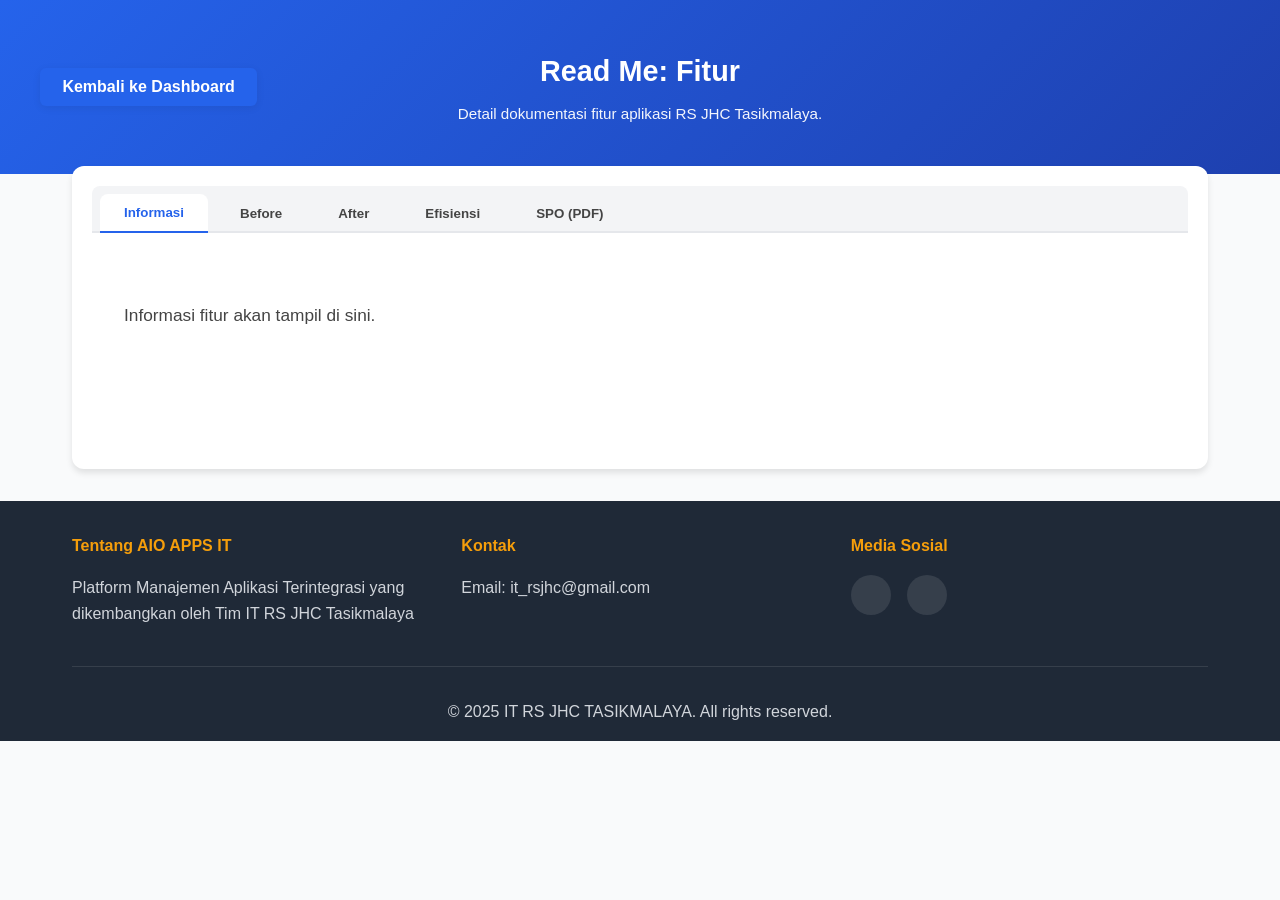
==== readme.html @ 883366b3 "readme html" ====
<!DOCTYPE html>
<html lang="id">
  <head>
    <meta charset="UTF-8" />
    <meta name="viewport" content="width=device-width, initial-scale=1.0" />
    <title>Read Me Fitur</title>
    <link rel="icon" type="image/png" href="assets/images/logo-IT.png" />
    <link rel="stylesheet" href="styles.css" />
    <style>
      .tab-content-inner {
        width: 100%;
        font-size: 1.08rem;
        line-height: 1.7;
        color: #444;
        margin-top: 1.2rem;
        text-align: left;
      }
      .tab-list {
        display: grid;
        grid-template-columns: 1fr;
        gap: 0.5rem;
        margin-top: 1.2rem;
        padding-left: 0;
      }
      .tab-list-item {
        display: flex;
        align-items: center;
        gap: 10px;
        font-size: 1.05rem;
      }
      .tab-list-item i {
        color: #2563eb;
        font-size: 1.2em;
      }
    </style>
  </head>
  <body>
    <!-- Hero Section -->
    <section class="hero" style="margin-bottom: 2rem">
      <div class="hero-content" style="max-width: 100%; width: 100%">
        <div class="readme-header-grid">
          <button
            onclick="window.location.href='index.html'"
            class="btn-dashboard"
          >
            Kembali ke Dashboard
          </button>
          <div class="readme-header-center">
            <h1 id="feature-title">Read Me</h1>
            <p id="feature-desc">
              Detail dokumentasi fitur aplikasi RS JHC Tasikmalaya.
            </p>
          </div>
          <div></div>
        </div>
      </div>
    </section>
    <div class="container" style="margin-top: -40px">
      <div
        class="feature-card"
        style="max-width: 100%; width: 100%; margin: 0 auto"
      >
        <div class="tab-container">
          <div class="tabs">
            <button class="tab active" onclick="showTab('informasi')">
              Informasi
            </button>
            <button class="tab" onclick="showTab('before')">Before</button>
            <button class="tab" onclick="showTab('after')">After</button>
            <button class="tab" onclick="showTab('efisiensi')">
              Efisiensi
            </button>
            <button class="tab" onclick="showTab('spo')">SPO (PDF)</button>
          </div>
          <div class="tab-content" id="tab-informasi">
            Informasi fitur akan tampil di sini.
          </div>
          <div class="tab-content" id="tab-before" style="display: none">
            Penjelasan kondisi sebelum fitur diimplementasikan.
          </div>
          <div class="tab-content" id="tab-after" style="display: none">
            Penjelasan kondisi setelah fitur diimplementasikan.
          </div>
          <div class="tab-content" id="tab-efisiensi" style="display: none">
            Penjelasan efisiensi yang didapatkan.
          </div>
          <div class="tab-content" id="tab-spo" style="display: none">
            <iframe
              class="pdf-viewer"
              id="spo-pdf"
              src=""
              type="application/pdf"
            ></iframe>
          </div>
        </div>
      </div>
    </div>
    <!-- Footer -->
    <footer class="footer" id="contact" style="margin-top: 2rem">
      <div class="container">
        <div class="footer-content">
          <div class="footer-section">
            <h4>Tentang AIO APPS IT</h4>
            <p>
              Platform Manajemen Aplikasi Terintegrasi yang dikembangkan oleh
              Tim IT RS JHC Tasikmalaya
            </p>
          </div>
          <div class="footer-section">
            <h4>Kontak</h4>
            <p>Email: it_rsjhc@gmail.com</p>
          </div>
          <div class="footer-section">
            <h4>Media Sosial</h4>
            <div class="social-icons">
              <a href="#"><i class="fab fa-facebook"></i></a>
              <a href="#"><i class="fab fa-twitter"></i></a>
            </div>
          </div>
        </div>
        <div class="footer-bottom">
          <p>&copy; 2025 IT RS JHC TASIKMALAYA. All rights reserved.</p>
        </div>
      </div>
    </footer>
    <script>
      // Tab logic
      function showTab(tab) {
        document
          .querySelectorAll(".tab")
          .forEach((btn) => btn.classList.remove("active"));
        document
          .querySelectorAll(".tab-content")
          .forEach((tc) => (tc.style.display = "none"));
        document
          .querySelector(".tab[onclick=\"showTab('" + tab + "')\"]")
          .classList.add("active");
        document.getElementById("tab-" + tab).style.display = "block";
      }

      // Data fitur
      const fiturData = {
        "Help Desk IT": {
          informasi:
            "Portal Help Desk IT adalah platform sentralisasi layanan teknologi informasi di RS Jantung Tasikmalaya. Portal ini mengelola seluruh permintaan dukungan teknis, insiden sistem, dan permintaan akses data. Sistem terintegrasi ini menjamin ketersediaan (availability) dan integritas data pada ekosistem SIMRS demi mendukung pelayanan klinis yang berkelanjutan.",
          informasiList: [
            "- Sentralisasi permintaan dukungan IT",
            "- Integrasi dengan ekosistem SIMRS",
            "- Menjamin availability & integritas data",
            "- Mendukung pelayanan klinis 24/7",
          ],
          before:
            "Sebelum standarisasi melalui sistem Help Desk, pelaporan gangguan IT belum terintegrasi secara sistemik. Akibatnya:",
          beforeList: [
            "- Akuntabilitas penanganan masalah rendah",
            "- Tidak ada pencatatan KPI (Response Time, Resolution Time)",
            "- Performa infrastruktur IT sulit dipantau",
            "- Evaluasi & audit internal menjadi terhambat",
          ],
          after: "Dengan implementasi sistem ticketing Help Desk:",
          afterList: [
            "- Seluruh alur kerja IT terdokumentasi digital & komprehensif",
            "- Kategorisasi masalah berdasarkan tingkat urgensi (SLA)",
            "- Penugasan personel otomatis & audit trail valid",
            "- Koordinasi antar unit lebih terukur, transparan, dan pasti",
          ],
          efisiensi:
            "Pemanfaatan sistem ini memberikan dampak signifikan pada efisiensi biaya operasional (OPEX):",
          efisiensiList: [
            "- Optimalisasi manajemen aset & pemeliharaan preventif",
            "- Waktu henti operasional (System Downtime) berkurang 50%",
            "- Produktivitas tenaga medis meningkat",
            "- Mendukung kebijakan paperless & efisiensi birokrasi",
          ],
          spo: "SPO HELPDESK.pdf",
        },
        KerBil: {
          informasi:
            "Kertas Billing - Kelola dan proses semua dokumen billing dengan mudah dan terorganisir.",
          before:
            "Proses billing dilakukan manual, rawan kesalahan dan kehilangan dokumen.",
          after: "Billing terdigitalisasi, mudah dilacak dan lebih aman.",
          efisiensi:
            "Mempercepat proses administrasi dan mengurangi human error.",
          spo: "SPO KERBIL.pdf",
        },
        APAR: {
          informasi:
            "Monitor dan kelola inventori APAR untuk keselamatan kerja.",
          before:
            "Inventarisasi APAR dilakukan manual dan tidak terpantau berkala.",
          after: "Data APAR terupdate otomatis dan mudah dipantau.",
          efisiensi: "Meningkatkan keselamatan kerja dan efisiensi monitoring.",
          spo: "SPO APAR.pdf",
        },
        "Code Blue": {
          informasi:
            "Pengumuman langsung dan panggilan code blue untuk koordinasi respon cepat di seluruh departemen rumah sakit.",
          before: "Koordinasi darurat lambat karena tidak ada sistem terpusat.",
          after:
            "Panggilan darurat terintegrasi dan cepat diterima seluruh tim.",
          efisiensi:
            "Menyelamatkan waktu kritis dalam penanganan kegawatdaruratan.",
          spo: "SPO CODE BLUE.pdf",
        },
        "Antrian Admisi": {
          informasi:
            "Kelola antrian pasien di bagian admisi dengan sistem manajemen antrian yang efisien.",
          before: "Antrian pasien tidak teratur dan sering terjadi penumpukan.",
          after: "Antrian lebih teratur, pasien terlayani lebih cepat.",
          efisiensi:
            "Mengurangi waktu tunggu pasien dan meningkatkan pelayanan.",
          spo: "SPO ANTRIAN ADMISI.pdf",
        },
        "Asset IT": {
          informasi:
            "Pantau dan kelola semua aset teknologi informasi, perangkat, dan lisensi software.",
          before: "Data aset IT tersebar dan sulit dipantau.",
          after: "Aset IT terdata rapi dan mudah dipantau.",
          efisiensi: "Memudahkan audit dan pengelolaan aset.",
          spo: "SPO ASSET IT.pdf",
        },
        "Cuti Broadcasting": {
          informasi:
            "Kelola jadwal cuti karyawan dan siarkan informasi penting ke seluruh organisasi.",
          before: "Informasi cuti tidak tersampaikan ke seluruh tim.",
          after: "Semua staf mendapat info cuti secara real-time.",
          efisiensi: "Mengurangi miskomunikasi dan meningkatkan koordinasi.",
          spo: "SPO CUTI BROADCASTING.pdf",
        },
        KESIA: {
          informasi: "Aplikasi SIMRS untuk pelayanan pasien rumah sakit.",
          before: "Pencatatan medis manual dan rawan kehilangan data.",
          after: "Data pasien terintegrasi dan mudah diakses.",
          efisiensi: "Meningkatkan efisiensi pelayanan medis.",
          spo: "SPO KESIA.pdf",
        },
        METABASE: {
          informasi: "Aplikasi Laporan data pelayanan pasien rumah sakit.",
          before: "Laporan dibuat manual dan sulit dianalisis.",
          after: "Laporan otomatis dan mudah divisualisasikan.",
          efisiensi: "Mempercepat pengambilan keputusan berbasis data.",
          spo: "SPO METABASE.pdf",
        },
        ODOO: {
          informasi: "Aplikasi Back Office untuk pelayanan rumah sakit.",
          before: "Administrasi back office tidak terintegrasi.",
          after: "Semua proses administrasi terpusat dan efisien.",
          efisiensi: "Mengurangi duplikasi data dan mempercepat proses bisnis.",
          spo: "SPO ODOO.pdf",
        },
        "CODE WARNING": {
          informasi:
            "Peringatan Code - Audio play untuk code-code di rumah sakit.",
          before: "Peringatan code dilakukan manual dan tidak seragam.",
          after: "Peringatan code otomatis dan seragam di seluruh area.",
          efisiensi: "Meningkatkan respons dan keamanan.",
          spo: "SPO CODE WARNING.pdf",
        },
      };

      // Get feature from URL
      function getFeatureName() {
        const params = new URLSearchParams(window.location.search);
        return params.get("feature") || "Fitur";
      }

      // Set feature title dan isi tab
      const feature = getFeatureName();
      document.getElementById("feature-title").textContent =
        "Read Me: " + feature;

      // Isi tab sesuai fitur
      function setTabContent() {
        const data = fiturData[feature] || {};
        // Tab Informasi
        let infoHTML = `<div class="tab-content-inner">${
          data.informasi || "Informasi fitur akan tampil di sini."
        }</div>`;
        if (data.informasiList && data.informasiList.length > 0) {
          infoHTML += `<div class=\"tab-content-inner\"><div class=\"tab-list\">`;
          data.informasiList.forEach((item) => {
            infoHTML += `<div class=\"tab-list-item\"><i class='fas fa-check-circle'></i><span>${item}</span></div>`;
          });
          infoHTML += `</div></div>`;
        }
        document.getElementById("tab-informasi").innerHTML = infoHTML;

        // Tab Before
        let beforeHTML = `<div class="tab-content-inner">${
          data.before || "Penjelasan kondisi sebelum fitur diimplementasikan."
        }</div>`;
        if (data.beforeList && data.beforeList.length > 0) {
          beforeHTML += `<div class=\"tab-content-inner\"><div class=\"tab-list\">`;
          data.beforeList.forEach((item) => {
            beforeHTML += `<div class=\"tab-list-item\"><i class='fas fa-minus-circle'></i><span>${item}</span></div>`;
          });
          beforeHTML += `</div></div>`;
        }
        document.getElementById("tab-before").innerHTML = beforeHTML;

        // Tab After
        let afterHTML = `<div class="tab-content-inner">${
          data.after || "Penjelasan kondisi setelah fitur diimplementasikan."
        }</div>`;
        if (data.afterList && data.afterList.length > 0) {
          afterHTML += `<div class=\"tab-content-inner\"><div class=\"tab-list\">`;
          data.afterList.forEach((item) => {
            afterHTML += `<div class=\"tab-list-item\"><i class='fas fa-check-circle'></i><span>${item}</span></div>`;
          });
          afterHTML += `</div></div>`;
        }
        document.getElementById("tab-after").innerHTML = afterHTML;

        // Tab Efisiensi
        let efisienHTML = `<div class="tab-content-inner">${
          data.efisiensi || "Penjelasan efisiensi yang didapatkan."
        }</div>`;
        if (data.efisiensiList && data.efisiensiList.length > 0) {
          efisienHTML += `<div class=\"tab-content-inner\"><div class=\"tab-list\">`;
          data.efisiensiList.forEach((item) => {
            efisienHTML += `<div class=\"tab-list-item\"><i class='fas fa-bolt'></i><span>${item}</span></div>`;
          });
          efisienHTML += `</div></div>`;
        }
        document.getElementById("tab-efisiensi").innerHTML = efisienHTML;
        // SPO PDF
        if (data.spo) {
          document.getElementById("spo-pdf").src = `assets/pdf/${data.spo}`;
        } else {
          document.getElementById("spo-pdf").src = "";
        }
      }
      setTabContent();
    </script>
  </body>
</html>
---- styles.css ----
/* Tab Navigation Styles for readme.html */
.tabs {
  display: flex;
  gap: 0.5rem;
  margin-bottom: 1rem;
  border-bottom: 2px solid #e5e7eb;
  background: #f3f4f6;
  padding: 0.5rem 0.5rem 0 0.5rem;
  border-radius: 8px 8px 0 0;
}
.tab {
  background: none;
  border: none;
  outline: none;
  font-weight: bold;
  color: #444;
  padding: 0.7rem 1.5rem;
  border-radius: 8px 8px 0 0;
  cursor: pointer;
  transition: background 0.2s, color 0.2s;
  margin-bottom: -2px;
}
.tab.active {
  background: #fff;
  color: var(--primary-color);
  border-bottom: 2px solid var(--primary-color);
  z-index: 1;
}
/* Readme Header Grid Layout */
.readme-header-grid {
  display: grid;
  grid-template-columns: 1fr auto 1fr;
  align-items: center;
  width: 100%;
  min-height: 110px;
  gap: 0;
}
.readme-header-grid .btn-dashboard {
  justify-self: start;
  margin-left: 0.5rem;
}
.readme-header-center {
  grid-column: 2;
  display: flex;
  flex-direction: column;
  align-items: center;
  justify-content: center;
}
.readme-header-center h1 {
  margin-bottom: 0.5rem;
  text-align: center;
}
.readme-header-center p {
  margin: 0 auto;
  text-align: center;
}
.btn-dashboard {
  padding: 0.6rem 1.4rem;
  font-size: 1rem;
  background: var(--primary-color);
  color: #fff;
  border: none;
  border-radius: 6px;
  box-shadow: 0 2px 8px rgba(0, 0, 0, 0.07);
  font-weight: bold;
  cursor: pointer;
  transition: background 0.2s;
}
.btn-dashboard:hover {
  background: var(--secondary-color);
}
* {
  margin: 0;
  padding: 0;
  box-sizing: border-box;
}

:root {
  --primary-color: #2563eb;
  --secondary-color: #1e40af;
  --accent-color: #f59e0b;
  --text-color: #1f2937;
  --light-bg: #f9fafb;
  --white: #ffffff;
  --shadow: 0 4px 6px rgba(0, 0, 0, 0.1);
  --shadow-lg: 0 10px 25px rgba(0, 0, 0, 0.15);
}

body {
  font-family: "Segoe UI", Tahoma, Geneva, Verdana, sans-serif;
  line-height: 1.6;
  color: var(--text-color);
  background-color: var(--light-bg);
}
/* Tombol Read Me */
.btn-readme {
  background: var(--accent-color);
  color: var(--white);
  border: none;
  padding: 0.5rem 1.2rem;
  margin-top: 0.5rem;
  margin-left: 0.5rem;
  border-radius: 6px;
  font-weight: bold;
  cursor: pointer;
  box-shadow: var(--shadow);
  transition: background 0.2s;
}
.btn-feature {
  background: var(--primary-color);
  color: var(--white);
  border: none;
  padding: 0.5rem 1.2rem;
  border-radius: 8px;
  font-size: 0.85rem;
  font-weight: 600;
  cursor: pointer;
  transition: all 0.3s ease;
  display: block;
  width: 100%;
  margin: 0 auto 0.5rem auto;
  text-decoration: none;
  box-sizing: border-box;
}
  background: #f9fafb;
  border: none;
  outline: none;
  font-weight: bold;
}
.tab.active {
  background: #fff;
  width: 100%;
  margin-left: 0;
  color: var(--primary-color);
}
.tab-content {
  padding: 2rem;
  background: #fff;
  min-height: 200px;
  box-sizing: border-box;
}
.pdf-viewer {
  width: 100%;
  height: 500px;
  border: 1px solid #eee;
}

/* Navigation Bar */
.navbar {
  background: var(--white);
  box-shadow: var(--shadow);
  position: sticky;
  top: 0;
  z-index: 100;
}

.nav-container {
  max-width: 1200px;
  margin: 0 auto;
  padding: 1rem 2rem;
  display: flex;
  justify-content: space-between;
  align-items: center;
}

.logo {
  display: flex;
  align-items: center;
  gap: 0.5rem;
  font-size: 1.5rem;
  font-weight: 700;
  color: var(--primary-color);
}

.logo i {
  font-size: 2rem;
}

.nav-links {
  display: flex;
  gap: 2rem;
}

.nav-links a {
  text-decoration: none;
  color: var(--text-color);
  font-weight: 500;
  transition: color 0.3s ease;
}

.nav-links a:hover {
  color: var(--primary-color);
}

/* Search Toggle Button */
.search-toggle {
  background: none;
  border: none;
  color: var(--text-color);
  font-size: 1.2rem;
  cursor: pointer;
  transition: color 0.3s ease;
  padding: 0.5rem;
  display: flex;
  align-items: center;
}

.search-toggle:hover {
  color: var(--primary-color);
}

/* Search Bar */
.search-bar {
  position: absolute;
  top: 0;
  right: 0;
  left: 0;
  background: var(--white);
  padding: 1rem 2rem;
  display: none;
  align-items: center;
  gap: 0.5rem;
  box-shadow: var(--shadow);
  animation: slideDown 0.3s ease-out;
  z-index: 99;
}

.search-bar.show {
  display: flex;
}

.search-bar input {
  flex: 1;
  max-width: 400px;
  padding: 0.75rem 1rem;
  border: 2px solid var(--primary-color);
  border-radius: 5px;
  font-size: 1rem;
  outline: none;
  transition: border-color 0.3s ease;
}

.search-bar input:focus {
  border-color: var(--secondary-color);
  box-shadow: 0 0 10px rgba(37, 99, 235, 0.2);
}

.search-close {
  background: none;
  border: none;
  color: var(--text-color);
  font-size: 1.2rem;
  cursor: pointer;
  padding: 0.5rem;
  transition: color 0.3s ease;
}

.search-close:hover {
  color: var(--primary-color);
}

/* Container */
.container {
  max-width: 1200px;
  margin: 0 auto;
  padding: 0 2rem;
}

/* Hero Section */
.hero {
  background: linear-gradient(
    135deg,
    var(--primary-color) 0%,
    var(--secondary-color) 100%
  );
  color: var(--white);
  padding: 2rem 2rem;
  text-align: center;
}

.hero-content h1 {
  font-size: 1.8rem;
  margin-bottom: 0.5rem;
  font-weight: 700;
}

.hero-content p {
  font-size: 0.95rem;
  opacity: 0.95;
}

/* Features Section */
.features {
  padding: 2rem 0;
  background-color: var(--light-bg);
}

.features h2 {
  text-align: center;
  font-size: 1.75rem;
  margin-bottom: 1.5rem;
  color: var(--text-color);
}

.features-grid {
  display: grid;
  grid-template-columns: repeat(4, 1fr);
  gap: 1rem;
}

/* Feature Card */
.feature-card {
  background: var(--white);
  border-radius: 12px;
  padding: 1.25rem;
  text-align: center;
  box-shadow: var(--shadow);
  transition: all 0.3s ease;
  display: flex;
  flex-direction: column;
  height: 100%;
}

.feature-card:hover {
  transform: translateY(-10px);
  box-shadow: var(--shadow-lg);
}

.feature-icon {
  width: 60px;
  height: 60px;
  margin: 0 auto 0.75rem;
  background: linear-gradient(
    135deg,
    var(--primary-color) 0%,
    var(--secondary-color) 100%
  );
  border-radius: 50%;
  display: flex;
  align-items: center;
  justify-content: center;
  font-size: 1.5rem;
  color: var(--white);
  transition: transform 0.3s ease;
}

.feature-card:hover .feature-icon {
  transform: scale(1.1) rotate(5deg);
}

.feature-card h3 {
  font-size: 1rem;
  margin-bottom: 0.5rem;
  color: var(--text-color);
}

.feature-card p {
  color: #6b7280;
  margin-bottom: 0.75rem;
  flex-grow: 1;
  font-size: 0.85rem;
  line-height: 1.4;
}

/* Button */
.btn-feature {
  background: var(--primary-color);
  color: var(--white);
  border: none;
  padding: 0.5rem 1.25rem;
  border-radius: 8px;
  font-size: 0.85rem;
  font-weight: 600;
  cursor: pointer;
  transition: all 0.3s ease;
  align-self: center;
  display: inline-block;
  text-decoration: none;
}

.btn-feature:hover {
  background: var(--secondary-color);
  transform: translateY(-2px);
  box-shadow: 0 4px 12px rgba(37, 99, 235, 0.4);
}

.btn-feature:active {
  transform: translateY(0);
}

/* Code Warning Section */
.code-warning {
  background: linear-gradient(135deg, #f3f4f6 0%, #e5e7eb 100%);
  padding: 2rem 0;
  margin-top: 1rem;
}

.warning-content {
  display: grid;
  grid-template-columns: repeat(auto-fit, minmax(400px, 1fr));
  gap: 2rem;
}

.warning-card {
  background: var(--white);
  border-radius: 12px;
  padding: 2rem;
  box-shadow: var(--shadow-lg);
}

.warning-card h3 {
  font-size: 1.5rem;
  color: #1e40af;
  margin-bottom: 0.75rem;
  text-align: center;
}

.warning-card > p:first-of-type {
  text-align: center;
  color: #6b7280;
  margin-bottom: 1.5rem;
  font-size: 0.95rem;
}

/* Pengumuman Langsung Button Group */
.button-group {
  display: flex;
  gap: 1rem;
  justify-content: center;
  margin-bottom: 1rem;
}

.btn-warning {
  border: none;
  padding: 0.75rem 1.5rem;
  border-radius: 8px;
  font-weight: 600;
  cursor: pointer;
  transition: all 0.3s ease;
  font-size: 0.9rem;
  display: flex;
  align-items: center;
  gap: 0.5rem;
}

.btn-primary {
  background: #22c55e;
  color: var(--white);
}

.btn-primary:hover {
  background: #16a34a;
  transform: translateY(-2px);
  box-shadow: 0 4px 12px rgba(34, 197, 94, 0.4);
}

.btn-secondary {
  background: #ef4444;
  color: var(--white);
}

.btn-secondary:hover {
  background: #dc2626;
  transform: translateY(-2px);
  box-shadow: 0 4px 12px rgba(239, 68, 68, 0.4);
}

.btn-warning-stop {
  background: #f97316;
}

.btn-warning-stop:hover {
  background: #ea580c;
  transform: translateY(-2px);
  box-shadow: 0 4px 12px rgba(249, 115, 22, 0.4);
}

.btn-warning-send {
  background: #8b5cf6;
}

.btn-warning-send:hover {
  background: #7c3aed;
  transform: translateY(-2px);
  box-shadow: 0 4px 12px rgba(139, 92, 246, 0.4);
}

.btn-warning-listen {
  background: #06b6d4;
}

.btn-warning-listen:hover {
  background: #0891b2;
  transform: translateY(-2px);
  box-shadow: 0 4px 12px rgba(6, 182, 212, 0.4);
}

.btn-warning-stop:disabled,
.btn-warning-send:disabled,
.btn-warning-listen:disabled {
  opacity: 0.5;
  cursor: not-allowed;
}

.hint {
  text-align: center;
  color: #9ca3af;
  font-size: 0.85rem;
  margin-top: 0.5rem;
}

.permission-guide {
  background: #fef2f2;
  border-left: 4px solid #dc2626;
  padding: 1rem;
  border-radius: 6px;
  margin-top: 1rem;
  font-size: 0.9rem;
  color: #1f2937;
}

.permission-guide p:first-child {
  font-weight: 600;
  margin-bottom: 0.75rem;
  color: #dc2626;
}

.permission-guide ol {
  margin: 0;
  padding-left: 1.5rem;
}

.permission-guide li {
  margin-bottom: 0.5rem;
  line-height: 1.5;
}

/* Recording Result */
.recording-result {
  background: linear-gradient(135deg, #f0fdf4 0%, #dcfce7 100%);
  border-left: 4px solid #22c55e;
  border-radius: 8px;
  padding: 1rem;
  margin-top: 1.5rem;
  animation: slideDown 0.3s ease-out;
}

.result-header {
  display: flex;
  align-items: center;
  gap: 0.5rem;
  font-weight: 700;
  color: #16a34a;
  font-size: 1rem;
  margin-bottom: 1rem;
}

.result-header i {
  font-size: 1.25rem;
}

.result-details {
  display: grid;
  grid-template-columns: repeat(auto-fit, minmax(200px, 1fr));
  gap: 1rem;
}

.result-item {
  display: flex;
  flex-direction: column;
  gap: 0.25rem;
}

.result-label {
  font-size: 0.85rem;
  font-weight: 600;
  color: #6b7280;
  text-transform: uppercase;
}

.result-value {
  font-size: 0.95rem;
  color: #1f2937;
  font-family: "Courier New", monospace;
}

/* Code Blue Grid */
.code-blue-grid {
  display: grid;
  grid-template-columns: repeat(2, 1fr);
  gap: 1rem;
}

.btn-code-blue {
  background: #dc2626;
  color: var(--white);
  border: none;
  padding: 1rem;
  border-radius: 8px;
  font-weight: 700;
  font-size: 0.95rem;
  cursor: pointer;
  transition: all 0.3s ease;
}

.btn-code-blue:hover {
  background: #b91c1c;
  transform: scale(1.05);
  box-shadow: 0 6px 16px rgba(220, 38, 38, 0.5);
}

.btn-code-blue:active {
  transform: scale(0.98);
}

/* Code Specific Colors */
.code-blue {
  background: #2563eb;
}

.code-blue:hover {
  background: #1d4ed8;
  box-shadow: 0 6px 16px rgba(37, 99, 235, 0.5);
}

.code-green {
  background: #22c55e;
}

.code-green:hover {
  background: #16a34a;
  box-shadow: 0 6px 16px rgba(34, 197, 94, 0.5);
}

.code-red {
  background: #dc2626;
}

.code-red:hover {
  background: #b91c1c;
  box-shadow: 0 6px 16px rgba(220, 38, 38, 0.5);
}

.code-yellow {
  background: #eab308;
  color: #1f2937;
}

.code-yellow:hover {
  background: #ca8a04;
  box-shadow: 0 6px 16px rgba(234, 179, 8, 0.5);
}

.code-white {
  background: #f5f5f5;
  color: #1f2937;
  border: 2px solid #d1d5db;
}

.code-white:hover {
  background: #e5e5e5;
  box-shadow: 0 6px 16px rgba(0, 0, 0, 0.3);
}

.code-black {
  background: #1f2937;
}

.code-black:hover {
  background: #111827;
  box-shadow: 0 6px 16px rgba(31, 41, 55, 0.5);
}

.code-purple {
  background: #a855f7;
}

.code-purple:hover {
  background: #9333ea;
  box-shadow: 0 6px 16px rgba(168, 85, 247, 0.5);
}

/* Modal Styles */
.modal {
  display: none;
  position: fixed;
  z-index: 2000;
  left: 0;
  top: 0;
  width: 100%;
  height: 100%;
  background-color: rgba(0, 0, 0, 0.5);
  animation: fadeIn 0.3s ease-out;
}

.modal.show {
  display: flex;
  align-items: center;
  justify-content: center;
}

@keyframes fadeIn {
  from {
    opacity: 0;
  }
  to {
    opacity: 1;
  }
}

.modal-content {
  background-color: var(--white);
  padding: 2rem;
  border-radius: 12px;
  box-shadow: var(--shadow-lg);
  max-width: 600px;
  width: 90%;
  animation: slideDown 0.3s ease-out;
}

@keyframes slideDown {
  from {
    opacity: 0;
    transform: translateY(-50px);
  }
  to {
    opacity: 1;
    transform: translateY(0);
  }
}

.modal-header {
  display: flex;
  justify-content: space-between;
  align-items: center;
  margin-bottom: 1rem;
}

.modal-header h2 {
  color: var(--primary-color);
  font-size: 1.5rem;
  margin: 0;
}

.modal-close {
  background: none;
  border: none;
  font-size: 2rem;
  cursor: pointer;
  color: #6b7280;
  transition: color 0.3s ease;
}

.modal-close:hover {
  color: var(--text-color);
}

.modal-subtitle {
  color: #6b7280;
  text-align: center;
  margin-bottom: 1.5rem;
  font-size: 0.95rem;
}

.modal-locations-grid {
  display: grid;
  grid-template-columns: repeat(auto-fit, minmax(150px, 1fr));
  gap: 1rem;
}

.btn-location {
  background: var(--primary-color);
  color: var(--white);
  border: none;
  padding: 1rem;
  border-radius: 8px;
  font-weight: 700;
  font-size: 0.95rem;
  cursor: pointer;
  transition: all 0.3s ease;
}

.btn-location:hover {
  background: var(--secondary-color);
  transform: translateY(-2px);
  box-shadow: 0 6px 16px rgba(37, 99, 235, 0.5);
}

.btn-location:active {
  transform: translateY(0);
}

/* Audio Control Modal */
.audio-control-buttons {
  display: flex;
  gap: 1rem;
  justify-content: center;
}

.btn-audio-play,
.btn-audio-stop {
  background: var(--primary-color);
  color: var(--white);
  border: none;
  padding: 1rem 2rem;
  border-radius: 8px;
  font-weight: 700;
  font-size: 1rem;
  cursor: pointer;
  transition: all 0.3s ease;
  display: flex;
  align-items: center;
  gap: 0.5rem;
}

.btn-audio-play:hover:not(:disabled),
.btn-audio-stop:hover:not(:disabled) {
  background: var(--secondary-color);
  transform: translateY(-2px);
  box-shadow: 0 6px 16px rgba(37, 99, 235, 0.5);
}

.btn-audio-play:disabled,
.btn-audio-stop:disabled {
  cursor: not-allowed;
  opacity: 0.5;
}

.btn-audio-stop {
  background: #dc2626;
}

.btn-audio-stop:hover:not(:disabled) {
  background: #b91c1c;
  box-shadow: 0 6px 16px rgba(220, 38, 38, 0.5);
}

/* Footer */
.footer {
  background: var(--text-color);
  color: var(--white);
  padding: 2rem 0 1rem;
  margin-top: 1rem;
}

.footer-content {
  display: grid;
  grid-template-columns: repeat(auto-fit, minmax(250px, 1fr));
  gap: 2rem;
  margin-bottom: 2rem;
}

.footer-section h4 {
  margin-bottom: 1rem;
  color: var(--accent-color);
}

.footer-section p {
  color: #d1d5db;
  margin-bottom: 0.5rem;
}

.social-icons {
  display: flex;
  gap: 1rem;
}

.social-icons a {
  display: inline-flex;
  width: 40px;
  height: 40px;
  align-items: center;
  justify-content: center;
  background: rgba(255, 255, 255, 0.1);
  border-radius: 50%;
  color: var(--white);
  text-decoration: none;
  transition: all 0.3s ease;
}

.social-icons a:hover {
  background: var(--accent-color);
  color: var(--text-color);
}

.footer-bottom {
  text-align: center;
  padding-top: 2rem;
  border-top: 1px solid rgba(255, 255, 255, 0.1);
  color: #d1d5db;
}

/* Responsive Design */
@media (max-width: 1024px) {
  .features-grid {
    grid-template-columns: repeat(2, 1fr);
  }
}

@media (max-width: 768px) {
  .hero-content h1 {
    font-size: 1.5rem;
  }

  .hero-content p {
    font-size: 0.85rem;
  }

  .features h2 {
    font-size: 1.5rem;
  }

  .features-grid {
    grid-template-columns: 1fr;
  }

  .nav-links {
    gap: 1rem;
  }

  .nav-links a {
    font-size: 0.9rem;
  }
}

@media (max-width: 480px) {
  .nav-container {
    padding: 0.75rem 1rem;
  }

  .logo {
    font-size: 1.25rem;
  }

  .logo i {
    font-size: 1.5rem;
  }

  .hero {
    padding: 3rem 1rem;
  }

  .hero-content h1 {
    font-size: 1.5rem;
  }

  .hero-content p {
    font-size: 0.9rem;
  }

  .features {
    padding: 2rem 1rem;
  }

  .features h2 {
    font-size: 1.5rem;
    margin-bottom: 2rem;
  }

  .feature-card {
    padding: 1.5rem;
  }

  .feature-icon {
    width: 60px;
    height: 60px;
    font-size: 1.5rem;
  }
}

/* Scroll behavior */
html {
  scroll-behavior: smooth;
}

/* Animation */
@keyframes fadeInUp {
  from {
    opacity: 0;
    transform: translateY(30px);
  }
  to {
    opacity: 1;
    transform: translateY(0);
  }
}

.feature-card {
  animation: fadeInUp 0.6s ease-out forwards;
}

.feature-card:nth-child(1) {
  animation-delay: 0.1s;
}
.feature-card:nth-child(2) {
  animation-delay: 0.2s;
}
.feature-card:nth-child(3) {
  animation-delay: 0.3s;
}
.feature-card:nth-child(4) {
  animation-delay: 0.4s;
}
.feature-card:nth-child(5) {
  animation-delay: 0.5s;
}
.feature-card:nth-child(6) {
  animation-delay: 0.6s;
}
.feature-card:nth-child(7) {
  animation-delay: 0.7s;
}
.feature-card:nth-child(8) {
  animation-delay: 0.8s;
}
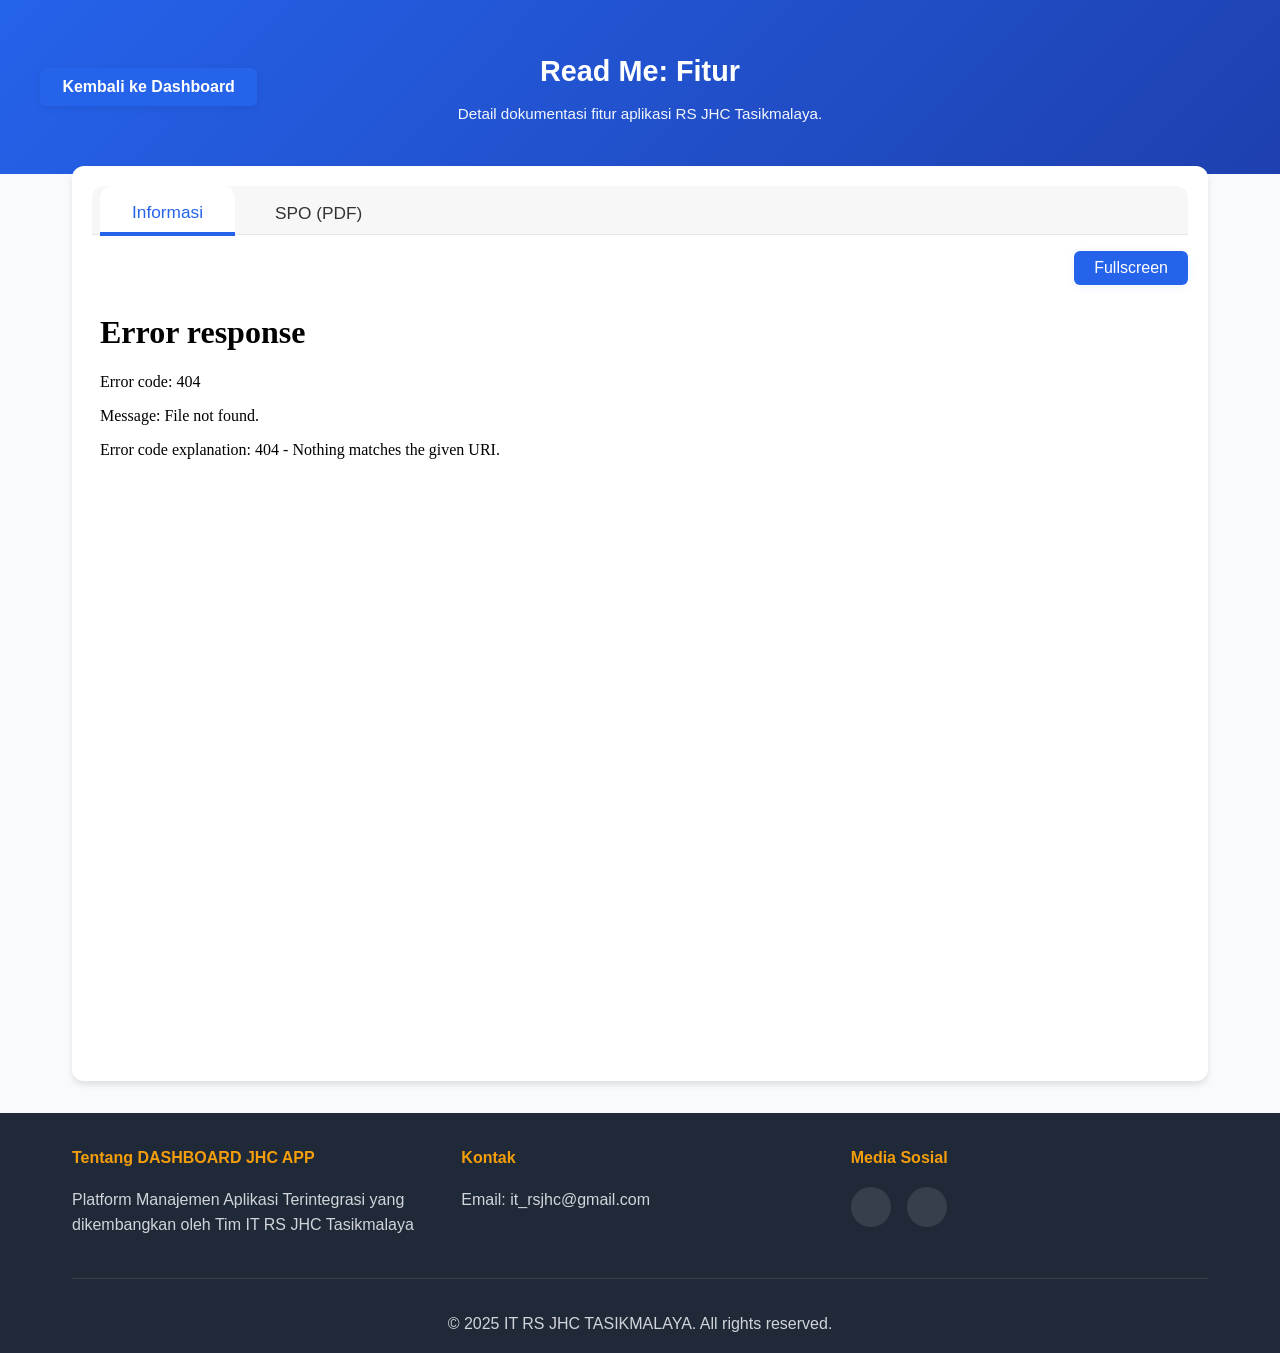
==== commit 726490dd: "readme pdf view" ====
--- a/readme.html
+++ b/readme.html
@@ -7,30 +7,60 @@
     <link rel="icon" type="image/png" href="assets/images/logo-IT.png" />
     <link rel="stylesheet" href="styles.css" />
     <style>
-      .tab-content-inner {
-        width: 100%;
+                  .tab-content {
+                    padding: 0;
+                    margin: 0;
+                  }
+                  .pdf-viewer {
+                    width: 99vw;
+                    max-width: 99vw;
+                    height: 90vh;
+                    border: none;
+                    display: block;
+                    margin: 0;
+                  }
+            .btn-fullscreen {
+              background: #2563eb;
+              color: #fff;
+              border: none;
+              border-radius: 6px;
+              padding: 8px 20px;
+              font-size: 1rem;
+              font-weight: 500;
+              cursor: pointer;
+              box-shadow: 0 2px 8px rgba(37,99,235,0.08);
+              transition: background 0.2s, box-shadow 0.2s;
+            }
+            .btn-fullscreen:hover {
+              background: #1746a0;
+              box-shadow: 0 4px 16px rgba(37,99,235,0.18);
+            }
+      .tab-container .tabs {
+        background: #f7f7f7;
+        border-radius: 12px 12px 0 0;
+        padding: 0 0.5rem;
+        display: flex;
+        gap: 0.5rem;
+        border-bottom: 1.5px solid #e0e7ef;
+      }
+      .tab {
+        background: transparent;
+        border: none;
+        outline: none;
         font-size: 1.08rem;
-        line-height: 1.7;
-        color: #444;
-        margin-top: 1.2rem;
-        text-align: left;
-      }
-      .tab-list {
-        display: grid;
-        grid-template-columns: 1fr;
-        gap: 0.5rem;
-        margin-top: 1.2rem;
-        padding-left: 0;
-      }
-      .tab-list-item {
-        display: flex;
-        align-items: center;
-        gap: 10px;
-        font-size: 1.05rem;
-      }
-      .tab-list-item i {
+        font-weight: 500;
+        color: #333;
+        padding: 1rem 2rem 0.7rem 2rem;
+        border-radius: 12px 12px 0 0;
+        cursor: pointer;
+        transition: color 0.2s, background 0.2s;
+        position: relative;
+      }
+      .tab.active {
         color: #2563eb;
-        font-size: 1.2em;
+        background: #fff;
+        box-shadow: 0 -2px 0 0 #2563eb inset;
+        z-index: 2;
       }
     </style>
   </head>
@@ -65,32 +95,33 @@
             <button class="tab active" onclick="showTab('informasi')">
               Informasi
             </button>
-            <button class="tab" onclick="showTab('before')">Before</button>
-            <button class="tab" onclick="showTab('after')">After</button>
-            <button class="tab" onclick="showTab('efisiensi')">
-              Efisiensi
-            </button>
             <button class="tab" onclick="showTab('spo')">SPO (PDF)</button>
           </div>
           <div class="tab-content" id="tab-informasi">
-            Informasi fitur akan tampil di sini.
-          </div>
-          <div class="tab-content" id="tab-before" style="display: none">
-            Penjelasan kondisi sebelum fitur diimplementasikan.
-          </div>
-          <div class="tab-content" id="tab-after" style="display: none">
-            Penjelasan kondisi setelah fitur diimplementasikan.
-          </div>
-          <div class="tab-content" id="tab-efisiensi" style="display: none">
-            Penjelasan efisiensi yang didapatkan.
+            <div style="text-align:right; margin-bottom:8px;">
+              <button onclick="fullscreenPDF('informasi-pdf')" class="btn-fullscreen">Fullscreen</button>
+            </div>
+            <iframe
+              class="pdf-viewer"
+              id="informasi-pdf"
+              type="application/pdf"
+              style="width: 100%; height: 768px; border: none"
+            ></iframe>
+              </button>
+            </div>
           </div>
           <div class="tab-content" id="tab-spo" style="display: none">
+            <div style="text-align:right; margin-bottom:8px;">
+              <button onclick="fullscreenPDF('spo-pdf')" class="btn-fullscreen">Fullscreen</button>
+            </div>
             <iframe
               class="pdf-viewer"
               id="spo-pdf"
-              src=""
               type="application/pdf"
+              style="width: 100%; height: 768px; border: none"
             ></iframe>
+              </button>
+            </div>
           </div>
         </div>
       </div>
@@ -100,7 +131,7 @@
       <div class="container">
         <div class="footer-content">
           <div class="footer-section">
-            <h4>Tentang AIO APPS IT</h4>
+            <h4>Tentang DASHBOARD JHC APP</h4>
             <p>
               Platform Manajemen Aplikasi Terintegrasi yang dikembangkan oleh
               Tim IT RS JHC Tasikmalaya
@@ -124,6 +155,19 @@
       </div>
     </footer>
     <script>
+      // Fungsi untuk fullscreen PDF
+      function fullscreenPDF(id) {
+        var iframe = document.getElementById(id);
+        if (iframe.requestFullscreen) {
+          iframe.requestFullscreen();
+        } else if (iframe.mozRequestFullScreen) {
+          iframe.mozRequestFullScreen();
+        } else if (iframe.webkitRequestFullscreen) {
+          iframe.webkitRequestFullscreen();
+        } else if (iframe.msRequestFullscreen) {
+          iframe.msRequestFullscreen();
+        }
+      }
       // Tab logic
       function showTab(tab) {
         document
@@ -138,127 +182,6 @@
         document.getElementById("tab-" + tab).style.display = "block";
       }
 
-      // Data fitur
-      const fiturData = {
-        "Help Desk IT": {
-          informasi:
-            "Portal Help Desk IT adalah platform sentralisasi layanan teknologi informasi di RS Jantung Tasikmalaya. Portal ini mengelola seluruh permintaan dukungan teknis, insiden sistem, dan permintaan akses data. Sistem terintegrasi ini menjamin ketersediaan (availability) dan integritas data pada ekosistem SIMRS demi mendukung pelayanan klinis yang berkelanjutan.",
-          informasiList: [
-            "- Sentralisasi permintaan dukungan IT",
-            "- Integrasi dengan ekosistem SIMRS",
-            "- Menjamin availability & integritas data",
-            "- Mendukung pelayanan klinis 24/7",
-          ],
-          before:
-            "Sebelum standarisasi melalui sistem Help Desk, pelaporan gangguan IT belum terintegrasi secara sistemik. Akibatnya:",
-          beforeList: [
-            "- Akuntabilitas penanganan masalah rendah",
-            "- Tidak ada pencatatan KPI (Response Time, Resolution Time)",
-            "- Performa infrastruktur IT sulit dipantau",
-            "- Evaluasi & audit internal menjadi terhambat",
-          ],
-          after: "Dengan implementasi sistem ticketing Help Desk:",
-          afterList: [
-            "- Seluruh alur kerja IT terdokumentasi digital & komprehensif",
-            "- Kategorisasi masalah berdasarkan tingkat urgensi (SLA)",
-            "- Penugasan personel otomatis & audit trail valid",
-            "- Koordinasi antar unit lebih terukur, transparan, dan pasti",
-          ],
-          efisiensi:
-            "Pemanfaatan sistem ini memberikan dampak signifikan pada efisiensi biaya operasional (OPEX):",
-          efisiensiList: [
-            "- Optimalisasi manajemen aset & pemeliharaan preventif",
-            "- Waktu henti operasional (System Downtime) berkurang 50%",
-            "- Produktivitas tenaga medis meningkat",
-            "- Mendukung kebijakan paperless & efisiensi birokrasi",
-          ],
-          spo: "SPO HELPDESK.pdf",
-        },
-        KerBil: {
-          informasi:
-            "Kertas Billing - Kelola dan proses semua dokumen billing dengan mudah dan terorganisir.",
-          before:
-            "Proses billing dilakukan manual, rawan kesalahan dan kehilangan dokumen.",
-          after: "Billing terdigitalisasi, mudah dilacak dan lebih aman.",
-          efisiensi:
-            "Mempercepat proses administrasi dan mengurangi human error.",
-          spo: "SPO KERBIL.pdf",
-        },
-        APAR: {
-          informasi:
-            "Monitor dan kelola inventori APAR untuk keselamatan kerja.",
-          before:
-            "Inventarisasi APAR dilakukan manual dan tidak terpantau berkala.",
-          after: "Data APAR terupdate otomatis dan mudah dipantau.",
-          efisiensi: "Meningkatkan keselamatan kerja dan efisiensi monitoring.",
-          spo: "SPO APAR.pdf",
-        },
-        "Code Blue": {
-          informasi:
-            "Pengumuman langsung dan panggilan code blue untuk koordinasi respon cepat di seluruh departemen rumah sakit.",
-          before: "Koordinasi darurat lambat karena tidak ada sistem terpusat.",
-          after:
-            "Panggilan darurat terintegrasi dan cepat diterima seluruh tim.",
-          efisiensi:
-            "Menyelamatkan waktu kritis dalam penanganan kegawatdaruratan.",
-          spo: "SPO CODE BLUE.pdf",
-        },
-        "Antrian Admisi": {
-          informasi:
-            "Kelola antrian pasien di bagian admisi dengan sistem manajemen antrian yang efisien.",
-          before: "Antrian pasien tidak teratur dan sering terjadi penumpukan.",
-          after: "Antrian lebih teratur, pasien terlayani lebih cepat.",
-          efisiensi:
-            "Mengurangi waktu tunggu pasien dan meningkatkan pelayanan.",
-          spo: "SPO ANTRIAN ADMISI.pdf",
-        },
-        "Asset IT": {
-          informasi:
-            "Pantau dan kelola semua aset teknologi informasi, perangkat, dan lisensi software.",
-          before: "Data aset IT tersebar dan sulit dipantau.",
-          after: "Aset IT terdata rapi dan mudah dipantau.",
-          efisiensi: "Memudahkan audit dan pengelolaan aset.",
-          spo: "SPO ASSET IT.pdf",
-        },
-        "Cuti Broadcasting": {
-          informasi:
-            "Kelola jadwal cuti karyawan dan siarkan informasi penting ke seluruh organisasi.",
-          before: "Informasi cuti tidak tersampaikan ke seluruh tim.",
-          after: "Semua staf mendapat info cuti secara real-time.",
-          efisiensi: "Mengurangi miskomunikasi dan meningkatkan koordinasi.",
-          spo: "SPO CUTI BROADCASTING.pdf",
-        },
-        KESIA: {
-          informasi: "Aplikasi SIMRS untuk pelayanan pasien rumah sakit.",
-          before: "Pencatatan medis manual dan rawan kehilangan data.",
-          after: "Data pasien terintegrasi dan mudah diakses.",
-          efisiensi: "Meningkatkan efisiensi pelayanan medis.",
-          spo: "SPO KESIA.pdf",
-        },
-        METABASE: {
-          informasi: "Aplikasi Laporan data pelayanan pasien rumah sakit.",
-          before: "Laporan dibuat manual dan sulit dianalisis.",
-          after: "Laporan otomatis dan mudah divisualisasikan.",
-          efisiensi: "Mempercepat pengambilan keputusan berbasis data.",
-          spo: "SPO METABASE.pdf",
-        },
-        ODOO: {
-          informasi: "Aplikasi Back Office untuk pelayanan rumah sakit.",
-          before: "Administrasi back office tidak terintegrasi.",
-          after: "Semua proses administrasi terpusat dan efisien.",
-          efisiensi: "Mengurangi duplikasi data dan mempercepat proses bisnis.",
-          spo: "SPO ODOO.pdf",
-        },
-        "CODE WARNING": {
-          informasi:
-            "Peringatan Code - Audio play untuk code-code di rumah sakit.",
-          before: "Peringatan code dilakukan manual dan tidak seragam.",
-          after: "Peringatan code otomatis dan seragam di seluruh area.",
-          efisiensi: "Meningkatkan respons dan keamanan.",
-          spo: "SPO CODE WARNING.pdf",
-        },
-      };
-
       // Get feature from URL
       function getFeatureName() {
         const params = new URLSearchParams(window.location.search);
@@ -272,64 +195,12 @@
 
       // Isi tab sesuai fitur
       function setTabContent() {
-        const data = fiturData[feature] || {};
+        // Nama file PDF diambil dari nama fitur
+        const pdfName = feature + ".pdf";
         // Tab Informasi
-        let infoHTML = `<div class="tab-content-inner">${
-          data.informasi || "Informasi fitur akan tampil di sini."
-        }</div>`;
-        if (data.informasiList && data.informasiList.length > 0) {
-          infoHTML += `<div class=\"tab-content-inner\"><div class=\"tab-list\">`;
-          data.informasiList.forEach((item) => {
-            infoHTML += `<div class=\"tab-list-item\"><i class='fas fa-check-circle'></i><span>${item}</span></div>`;
-          });
-          infoHTML += `</div></div>`;
-        }
-        document.getElementById("tab-informasi").innerHTML = infoHTML;
-
-        // Tab Before
-        let beforeHTML = `<div class="tab-content-inner">${
-          data.before || "Penjelasan kondisi sebelum fitur diimplementasikan."
-        }</div>`;
-        if (data.beforeList && data.beforeList.length > 0) {
-          beforeHTML += `<div class=\"tab-content-inner\"><div class=\"tab-list\">`;
-          data.beforeList.forEach((item) => {
-            beforeHTML += `<div class=\"tab-list-item\"><i class='fas fa-minus-circle'></i><span>${item}</span></div>`;
-          });
-          beforeHTML += `</div></div>`;
-        }
-        document.getElementById("tab-before").innerHTML = beforeHTML;
-
-        // Tab After
-        let afterHTML = `<div class="tab-content-inner">${
-          data.after || "Penjelasan kondisi setelah fitur diimplementasikan."
-        }</div>`;
-        if (data.afterList && data.afterList.length > 0) {
-          afterHTML += `<div class=\"tab-content-inner\"><div class=\"tab-list\">`;
-          data.afterList.forEach((item) => {
-            afterHTML += `<div class=\"tab-list-item\"><i class='fas fa-check-circle'></i><span>${item}</span></div>`;
-          });
-          afterHTML += `</div></div>`;
-        }
-        document.getElementById("tab-after").innerHTML = afterHTML;
-
-        // Tab Efisiensi
-        let efisienHTML = `<div class="tab-content-inner">${
-          data.efisiensi || "Penjelasan efisiensi yang didapatkan."
-        }</div>`;
-        if (data.efisiensiList && data.efisiensiList.length > 0) {
-          efisienHTML += `<div class=\"tab-content-inner\"><div class=\"tab-list\">`;
-          data.efisiensiList.forEach((item) => {
-            efisienHTML += `<div class=\"tab-list-item\"><i class='fas fa-bolt'></i><span>${item}</span></div>`;
-          });
-          efisienHTML += `</div></div>`;
-        }
-        document.getElementById("tab-efisiensi").innerHTML = efisienHTML;
-        // SPO PDF
-        if (data.spo) {
-          document.getElementById("spo-pdf").src = `assets/pdf/${data.spo}`;
-        } else {
-          document.getElementById("spo-pdf").src = "";
-        }
+        document.getElementById("informasi-pdf").src = `assets/pdf/informasi/${pdfName}#toolbar=0`;
+        // Tab SPO
+        document.getElementById("spo-pdf").src = `assets/pdf/spo/${pdfName}#toolbar=0`;
       }
       setTabContent();
     </script>
